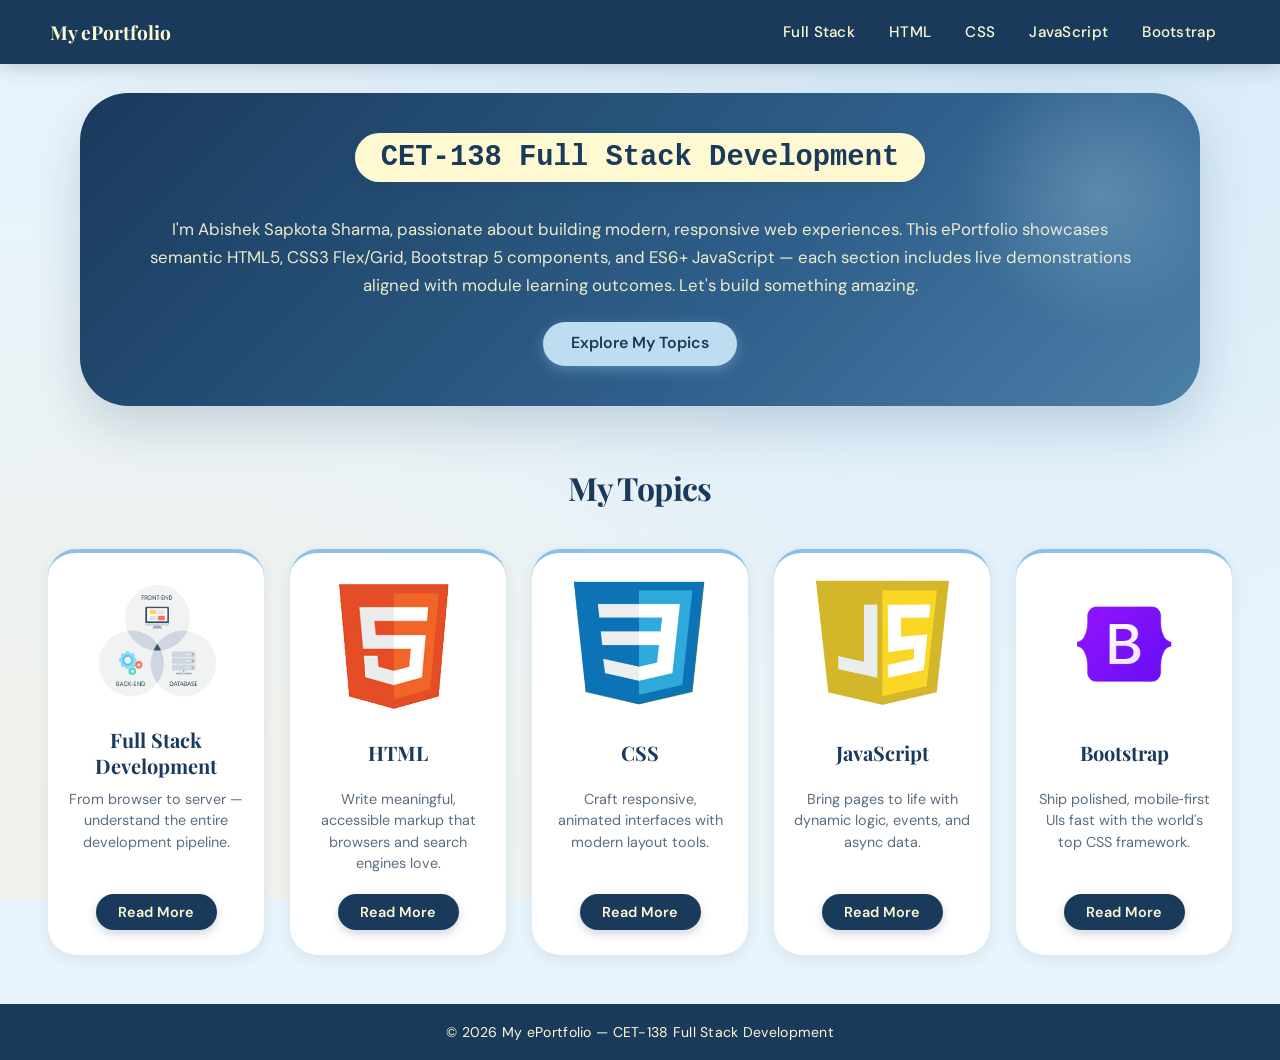
==== index.html @ 84d8e191 "minor fixes" ====
<!DOCTYPE html>
<html lang="en">
<head>
    <meta charset="UTF-8">
    <meta name="viewport" content="width=device-width, initial-scale=1.0">
    <title>ePortfolio | Web Development</title>
    <link rel="stylesheet" href="style.css">
</head>
<body>

<nav class="main-nav">
    <div class="nav-container">
        <div class="nav-logo"><a href="index.html">My ePortfolio</a></div>
        <ul class="nav-ul">
            <li><a href="fsd.html">Full Stack</a></li>
            <li><a href="html.html">HTML</a></li>
            <li><a href="css.html">CSS</a></li>
            <li><a href="JS.html">JavaScript</a></li>
            <li><a href="bootstrap.html">Bootstrap</a></li>
        </ul>
    </div>
</nav>
<div class="intro_container">
  <div class="intro-content">
    <div class="intro-text">
      <div class="intro_heading_container">
        <span class="p_head">CET-138 Full Stack Development</span>
      </div>
      <p class="intro-description">
       I'm Abishek Sapkota Sharma, passionate about building modern, responsive web experiences. This ePortfolio showcases semantic HTML5, CSS3 Flex/Grid, Bootstrap 5 components, and ES6+ JavaScript — each section includes live demonstrations aligned with module learning outcomes. Let's build something amazing.
      </p>
      <div class="center-button">
        <div class="work-button"><a href="#topics">Explore My Topics</a></div>
      </div>
    </div>
  </div>
</div>
<div id="topics"></div>
<h2 class="works">My Topics</h2>

<div class="card-container">
    <div class="i_card reveal">
        <img src="img/fds.png" alt="FSD">
        <h3>Full Stack Development</h3>
        <p>From browser to server — understand the entire development pipeline.</p>
        <a href="fsd.html" class="read-btn">Read More</a>
    </div>
    <div class="i_card reveal">
        <img src="img/html.png" alt="HTML">
        <h3>HTML</h3>
        <p>Write meaningful, accessible markup that browsers and search engines love.</p>
        <a href="html.html" class="read-btn">Read More</a>
    </div>
    <div class="i_card reveal">
        <img src="img/css.png" alt="CSS">
        <h3>CSS</h3>
        <p>Craft responsive, animated interfaces with modern layout tools.</p>
        <a href="css.html" class="read-btn">Read More</a>
    </div>
    <div class="i_card reveal">
        <img src="img/js.png" alt="JavaScript">
        <h3>JavaScript</h3>
        <p>Bring pages to life with dynamic logic, events, and async data.</p>
        <a href="JS.html" class="read-btn">Read More</a>
    </div>
    <div class="i_card reveal">
        <img src="img/bootstrap.png" alt="Bootstrap">
        <h3>Bootstrap</h3>
        <p>Ship polished, mobile‑first UIs fast with the world's top CSS framework.</p>
        <a href="bootstrap.html" class="read-btn">Read More</a>
    </div>
</div>

<div class="footer">
    <p>&copy; 2026 My ePortfolio &mdash; CET-138 Full Stack Development</p>
</div>

<script>
    const reveals = document.querySelectorAll('.reveal');
    const observer = new IntersectionObserver((entries, obs) => {
        entries.forEach(entry => {
            if (entry.isIntersecting) {
                entry.target.classList.add('visible');
                obs.unobserve(entry.target);
            }
        });
    }, { threshold: 0.15 });
    reveals.forEach(el => observer.observe(el));
</script>
</body>
</html>
---- style.css ----
@import url('https://fonts.googleapis.com/css2?family=Playfair+Display:wght@500;700;900&family=DM+Sans:wght@300;400;500;600&display=swap');

:root {
  --c-lemon:    #FFF9D2;
  --c-peach:    #FFEBCC;
  --c-skylight: #BFDDF0;
  --c-sky:      #8CC0EB;
  --c-navy:     #1a3a5c;
  --c-ink:      #2b3a4a;
  --c-muted:    #5a6e80;
  --c-white:    #ffffff;

  --nav-bg:     #1a3a5c;
  --nav-text:   #FFF9D2;
  --nav-hover:  #8CC0EB;
  --nav-active: #FFEBCC;

  --body-bg:    #e8f4fc;
  --card-bg:    #ffffff;
  --border-col: #8CC0EB;

  --radius-xl:  40px;
  --radius-lg:  24px;
  --radius-md:  14px;
  --shadow-sm:  0 4px 14px rgba(26,58,92,0.09);
  --shadow-md:  0 10px 28px rgba(26,58,92,0.13);
  --shadow-lg:  0 20px 50px rgba(26,58,92,0.18);
}

/* reseting the presets */
*, *::before, *::after {
  margin: 0; padding: 0; box-sizing: border-box;
}
html { scroll-behavior: smooth; }

body {
  padding-top: 64px;
  background-color: var(--body-bg);
  background-image:
    radial-gradient(ellipse at 80% 10%, rgba(191,221,240,0.45) 0%, transparent 55%),
    radial-gradient(ellipse at 10% 90%, rgba(255,235,204,0.4) 0%, transparent 55%);
  background-attachment: fixed;
  font-family: 'DM Sans', sans-serif;
  color: var(--c-ink);
}

/* navigations bar  */
.main-nav {
  background-color: var(--nav-bg);
  padding: 0 50px;
  display: flex;
  position: fixed;
  top: 0; left: 0;
  height: 64px;
  width: 100%;
  z-index: 1000;
  box-shadow: 0 2px 20px rgba(26,58,92,0.25);
  align-items: center;
}

.main-nav .nav-container {
  display: flex;
  align-items: center;
  justify-content: space-between;
  flex-wrap: wrap;
  width: 100%;
  gap: 1rem;
}

.main-nav .nav-ul {
  display: flex;
  list-style: none;
  gap: 6px;
  margin: 0;
  padding: 0;
  margin-left: auto;
}

.main-nav .nav-ul a,
.main-nav .nav-logo a {
  color: var(--nav-text);
  text-decoration: none;
  font-family: 'DM Sans', sans-serif;
  font-size: 0.95rem;
  font-weight: 500;
  letter-spacing: 0.02em;
  transition: all 0.2s ease;
  display: inline-block;
  padding: 6px 14px;
  background: transparent;
  border: none;
  border-radius: 30px;
  line-height: normal;
  margin: 0;
}

.main-nav .nav-ul a:hover {
  color: var(--nav-hover);
  background: rgba(140,192,235,0.15);
}

.main-nav .nav-logo a {
  font-family: 'Playfair Display', serif;
  font-size: 1.2rem;
  font-weight: 700;
  padding: 0;
  letter-spacing: 0;
}

.main-nav .nav-logo a:hover {
  color: var(--nav-active);
  background: transparent;
}

.main-nav .nav-ul a.active {
  color: var(--nav-active);
  background: rgba(255,235,204,0.15);
  border-bottom: 2px solid var(--nav-active);
  border-radius: 0;
  padding-bottom: 4px;
}

/* INTRO CONTAINER for index.html  */
.intro_container {
  background: linear-gradient(135deg, #1a3a5c 0%, #2e5f8a 60%, #4a7fa8 100%);
  min-height: auto;
  margin: 1.8rem 5rem;
  border-radius: 48px;
  padding: 2.5rem 3rem;
  box-shadow: var(--shadow-lg);
  transition: box-shadow 0.3s ease;
  position: relative;
  overflow: hidden;
}

.intro_container::before {
  content: '';
  position: absolute;
  top: -40px; right: -40px;
  width: 280px; height: 280px;
  background: radial-gradient(circle, rgba(191,221,240,0.25) 0%, transparent 70%);
  pointer-events: none;
}

.intro_container:hover {
  box-shadow: 0 24px 60px rgba(26,58,92,0.35);
}

.intro-content {
  display: flex;
  align-items: center;
  gap: 3rem;
  flex-wrap: wrap;
  justify-content: space-between;
}

.intro-text {
  min-width: 220px;
}




.intro_heading_container {
  display: flex;
  justify-content: center;
  align-items: center;
  margin-bottom: 1.25rem;
}

.p_head {
  background: var(--c-lemon);
  padding: 0.5rem 1.6rem;
  border-radius: 60px;
  font-size: 1.8rem;
  font-family: 'Courier New', Courier, monospace;
  font-weight: 700;
  color: var(--c-navy);
  display: inline-block;
  letter-spacing: 0;
  box-shadow: 0 4px 12px rgba(26,58,92,0.12);
}

.intro-description {
  font-size: 1.05rem;
  line-height: 1.65;
  color: rgba(255,249,210,0.92);
  margin-top: 0.75rem;
  font-weight: 400;
  padding: 0.9rem 1.2rem;
  text-align: center;
}

/*  WORK BUTTON  */
.center-button {
  display: flex;
  justify-content: center;
  align-items: center;
  margin-top: 0.5rem;
}

.work-button {
  background: var(--c-skylight);
  text-decoration: none;
  height: 44px;
  border-radius: 90px;
  cursor: pointer;
  font-weight: 600;
  padding: 10px 28px;
  transition: all 0.25s ease;
  box-shadow: 0 4px 14px rgba(140,192,235,0.4);
}

.work-button a {
  text-decoration: none;
  color: var(--c-navy);
  font-weight: 600;
}

.work-button:hover {
  transform: translateY(-3px) scale(1.03);
  box-shadow: 0 12px 28px rgba(140,192,235,0.55);
  background: var(--c-sky);
}

/* ── SECTION TITLES ─────────────────────────────────────── */
.works {
  padding: 2rem 0 0.5rem;
  font-family: 'Playfair Display', serif;
  font-size: 2rem;
  font-weight: 700;
  text-align: center;
  color: var(--c-navy);
  letter-spacing: -0.02em;
}

/* ── CARDS (index.html) ──────────────────────────────────── */
.card-container {
  display: flex;
  flex-wrap: nowrap;
  gap: 1.6rem;
  padding: 2rem 3rem 3rem;
  justify-content: center;
  overflow-x: auto;
}

.i_card {
  background: var(--c-white);
  border-radius: 28px;
  padding: 1.6rem 1.2rem;
  text-align: center;
  transition: all 0.3s ease;
  box-shadow: var(--shadow-sm);
  display: flex;
  flex-direction: column;
  flex: 1 1 0;
  min-width: 200px;
  max-width: 250px;
  border-top: 4px solid var(--c-sky);
}

.i_card:hover {
  box-shadow: var(--shadow-lg);
  transform: translateY(-8px) scale(1.02);
  cursor: pointer;
  border-top-color: var(--c-navy);
}

.i_card img {
  width: 160px;
  height: 130px;
  object-fit: contain;
  margin: 0 auto 1rem auto;
  display: block;
}

.i_card h3 {
  font-family: 'Playfair Display', serif;
  font-size: 1.25rem;
  font-weight: 700;
  margin: 0 0 0.5rem 0;
  line-height: 1.3;
  height: 3.5rem;
  display: flex;
  align-items: center;
  justify-content: center;
  color: var(--c-navy);
  text-align: center;
}

.i_card p {
  font-size: 0.9rem;
  color: var(--c-muted);
  margin-bottom: 1.2rem;
  flex: 1;
  line-height: 1.5;
}

.read-btn {
  display: inline-block;
  margin-top: auto;
  padding: 0.55rem 1.4rem;
  background: var(--c-navy);
  color: var(--c-lemon);
  text-decoration: none;
  border-radius: 40px;
  font-weight: 600;
  font-size: 0.9rem;
  align-self: center;
  transition: all 0.2s;
  box-shadow: 0 4px 10px rgba(26,58,92,0.2);
}

.read-btn:hover {
  background: var(--c-sky);
  color: var(--c-navy);
  transform: scale(0.97);
}

/* ── MAIN BODY LAYOUT ───────────────────────────────────── */
.mainbody {
  max-width: 96%;
  margin: 0 auto;
  padding: 0 1rem;
}

.paragraph {
  scroll-margin-top: 80px;
  width: 98%;
  margin: 1.8rem auto;
}

.boarder {
  border: 2px solid var(--c-skylight);
  border-radius: var(--radius-xl);
  padding: 3rem;
  background-color: var(--c-white);
  box-shadow: var(--shadow-sm);
  width: 100%;
  transition: box-shadow 0.3s ease, transform 0.3s ease;
}

.boarder:hover {
  box-shadow: var(--shadow-md);
  transform: translateY(-3px);
}

/* ── SECTION LAYOUTS ────────────────────────────────────── */
.section {
  display: grid;
  grid-template-columns: 60% 40%;
  column-gap: 2rem;
  align-items: center;
  padding: 2rem 0;
}

.section.no-image-section {
  display: block;
  padding: 0;
}

.section.no-image-section .section-content {
  max-width: 100%;
  margin-top: 1rem;
}

.p_section-heading {
  grid-column: 1;
  grid-row: 1;
  font-family: 'Playfair Display', serif;
  font-weight: 700;
  margin-bottom: 0.6rem;
  line-height: 1.2;
  color: var(--c-navy);
  text-align: center;
}

.p_section-content {
  grid-column: 1;
  grid-row: 2;
  max-width: 560px;
  font-size: 1.02rem;
  line-height: 1.75;
  color: var(--c-muted);
  text-align: center;
}

.section-heading {
  grid-column: 1;
  grid-row: 1;
  font-family: 'Playfair Display', serif;
  font-weight: 700;
  font-size: 1.5rem;
  margin-bottom: 0.6rem;
  line-height: 1.25;
  color: var(--c-navy);
}

.section-content {
  grid-column: 1;
  grid-row: 2;
  max-width: 560px;
  font-size: 1rem;
  line-height: 1.7;
  color: var(--c-ink);
}

.section-image {
  grid-column: 2;
  grid-row: 1 / span 2;
  display: flex;
  justify-content: flex-start;
  align-items: center;
}

.section-image img, .img_fsd {
  max-width: 90%;
  height: auto;
  border-radius: var(--radius-lg);
}


.section.no-image-section {
  display: block;
  padding: 0;
}

.section.no-image-section .section-content {
  max-width: 100%;
  margin-top: 1rem;
}

.align_center { 
  text-align: center; 
}

/* ── UTILITY / SECTION COMPONENTS ──────────────────────── */
.double-description {
  background: var(--c-lemon);
  padding: 0.8rem 1.1rem;
  border-radius: var(--radius-md);
  margin-top: 0.9rem;
  border-left: 4px solid var(--c-sky);
  font-size: 0.93rem;
  color: var(--c-navy);
  line-height: 1.5;
}

.highlight-text {
  background: var(--c-lemon);
  padding: 0.8rem 1.2rem;
  border-radius: 20px;
  font-weight: 500;
  color: var(--c-navy);
  margin: 0.8rem 0;
  border-left: 4px solid var(--c-sky);
}

.topic-badge {
  display: inline-block;
  background: var(--c-skylight);
  padding: 0.2rem 0.8rem;
  border-radius: 30px;
  font-size: 0.85rem;
  font-weight: 600;
  color: var(--c-navy);
  margin-right: 0.6rem;
  margin-bottom: 0.5rem;
}

.stack-grid {
  display: flex;
  flex-wrap: wrap;
  gap: 1rem;
  margin: 1.2rem 0 0.8rem;
}

.stack-item {
  background: var(--c-peach);
  border-radius: 40px;
  padding: 0.5rem 1.2rem;
  font-weight: 600;
  font-size: 0.9rem;
  color: var(--c-navy);
  box-shadow: 0 1px 4px rgba(26,58,92,0.1);
}

.two-col-feature {
  display: grid;
  grid-template-columns: 1fr 1fr;
  gap: 1.5rem;
  margin: 1.2rem 0 0.4rem;
}

.feature-card {
  background: var(--c-lemon);
  padding: 1rem 1.2rem;
  border-radius: var(--radius-lg);
  border-left: 5px solid var(--c-sky);
}

.feature-title {
  color: var(--c-navy);
  font-size: 1.1rem;
  font-family: 'Playfair Display', serif;
  margin-bottom: 0.5rem;
}

.feature-list {
  margin: 0.4rem 0 0 1rem;
  font-size: 0.9rem;
  color: var(--c-ink);
}

.feature-list li { margin: 0.4rem 0; }

.section-subhead {
  font-family: 'Playfair Display', serif;
  font-size: 1.3rem;
  font-weight: 700;
  color: var(--c-navy);
  margin-top: 0.5rem;
  margin-bottom: 0.75rem;
}

.subheading-text {
  font-size: 1rem;
  color: var(--c-muted);
  margin-bottom: 0.3rem;
}

.desc-icon {
  font-size: 2rem;
  display: inline-block;
  margin-right: 0.5rem;
  vertical-align: middle;
}

.steps-container {
  display: flex;
  flex-wrap: wrap;
  justify-content: space-between;
  gap: 1rem;
  margin: 1.5rem 0 0.5rem;
}

.step-card {
  flex: 1;
  min-width: 180px;
  background: var(--c-lemon);
  border-radius: var(--radius-lg);
  padding: 1.2rem;
  border-top: 3px solid var(--c-sky);
  transition: transform 0.2s, box-shadow 0.2s;
}

.step-card:hover {
  transform: translateY(-4px);
  box-shadow: var(--shadow-sm);
}

.step-card h3 { color: var(--c-navy); font-size: 1rem; margin: 0.4rem 0; }
.step-card p  { font-size: 0.88rem; color: var(--c-muted); }
.step-icon    { font-size: 1.8rem; }

.rounded-shadow-img {
  border-radius: var(--radius-lg);
  box-shadow: var(--shadow-sm);
  background: var(--c-skylight);
  width: 100%;
  height: auto;
}

/* grid utilities */
.grid-col-1-row-1     { grid-column: 1; grid-row: 1; }
.grid-col-2-row-span2 { grid-column: 2; grid-row: 1 / span 2; }
.grid-col-1-row-2-full{ grid-column: 1; grid-row: 2; max-width: 100%; }
.heading-inline       { display: inline-block; margin-bottom: 0.2rem; }
.section-start        { align-items: start; }
.mt-small             { margin-top: 0.8rem; }
.center-text-margin   { text-align: center; margin-top: 1rem; font-size: 0.95rem; }

/* ── LISTS ──────────────────────────────────────────────── */
.boarder ul, .boarder .skill-list {
  margin: 1rem 0 0.5rem 1.5rem;
  padding-left: 0.25rem;
}

.boarder li {
  margin: 0.6rem 0;
  line-height: 1.5;
  font-size: 0.97rem;
  color: var(--c-ink);
}

/* ── CODE / LIVE DEMO ───────────────────────────────────── */
.code-snip {
  background: #1a3a5c;
  color: var(--c-lemon);
  padding: 0.85rem 1.1rem;
  border-radius: var(--radius-md);
  font-family: 'Courier New', Courier, monospace;
  font-size: 0.83rem;
  overflow-x: auto;
  white-space: pre-wrap;
  margin: 0.8rem 0;
  line-height: 1.5;
}

.live-output {
  padding: 1rem;
  background: #ffffff;
  margin: 1.2rem 0;
  border: 2px solid var(--c-skylight);
  border-radius: var(--radius-lg);
  overflow: hidden;
}

/* ── SIDE-BY-SIDE DEMO PANEL ────────────────────────────── */
.demo-panel {
  display: grid;
  grid-template-columns: 1fr 1fr;
  gap: 1.2rem;
  margin: 1.2rem 0 0.4rem;
  align-items: start;
}

.demo-panel .demo-panel-label {
  font-size: 0.75rem;
  font-weight: 700;
  letter-spacing: 0.1em;
  text-transform: uppercase;
  color: var(--c-muted);
  margin-bottom: 0.4rem;
}

.demo-panel .screenshot-img {
  margin: 0;
  width: 100%;
}

.demo-panel .live-output {
  margin: 0;
  min-height: 80px;
}

@media (max-width: 768px) {
  .demo-panel {
    grid-template-columns: 1fr;
  }
}

.live-output nav {
  position: static;
  background: transparent;
  padding: 0.5rem 0;
  display: block;
  width: auto;
  font-size: inherit;
  color: inherit;
  border: none;
  box-shadow: none;
  margin: 0;
}

.live-output header,
.live-output footer,
.live-output main,
.live-output article,
.live-output section {
  background: transparent;
  padding: 0;
  margin: 0;
  position: static;
}

.screenshot-img {
  border-radius: var(--radius-md);
  border: 2px solid var(--c-skylight);
  margin: 16px 0;
  padding: 8px;
  box-shadow: var(--shadow-sm);
  max-width: 100%;
  height: auto;
}

/* ── CSS PAGE DEMOS ─────────────────────────────────────── */
.demo-flex-row,
.demo-flex-col {
  display: flex;
  gap: 12px;
  background: var(--c-skylight);
  padding: 1rem;
  border-radius: 20px;
  margin: 0.8rem 0;
  flex-wrap: wrap;
}

.demo-flex-col { flex-direction: column; }

.demo-item {
  background: var(--c-navy);
  color: var(--c-lemon);
  padding: 0.8rem;
  border-radius: 12px;
  text-align: center;
  flex: 1;
  min-width: 60px;
  font-weight: 600;
}

.demo-grid {
  display: grid;
  grid-template-columns: repeat(2, 1fr);
  gap: 12px;
  background: var(--c-skylight);
  padding: 1rem;
  border-radius: 20px;
  margin: 0.8rem 0;
}

.grid-cell {
  background: var(--c-sky);
  color: var(--c-navy);
  padding: 1rem;
  border-radius: 12px;
  text-align: center;
  font-weight: 700;
}

.animate-btn {
  background: var(--c-navy);
  color: var(--c-lemon);
  border: none;
  padding: 10px 22px;
  border-radius: 40px;
  cursor: pointer;
  transition: transform 0.2s, background 0.2s;
  font-weight: bold;
  margin: 0.5rem 0;
  font-family: 'DM Sans', sans-serif;
}

.animate-btn:hover {
  transform: scale(1.05);
  background: var(--c-sky);
  color: var(--c-navy);
}

.pulse {
  width: 60px;
  height: 60px;
  background: var(--c-sky);
  border-radius: 50%;
  animation: pulseGlow 1.2s infinite ease-in-out;
  margin: 0.5rem 0;
}

@keyframes pulseGlow {
  0%   { transform: scale(0.95); opacity: 0.7; }
  50%  { transform: scale(1.1);  opacity: 1;   background: var(--c-navy); }
  100% { transform: scale(0.95); opacity: 0.7; }
}

.boxmodel-viz {
  background: var(--c-lemon);
  border-radius: 20px;
  padding: 1rem;
  margin: 0.8rem 0;
  font-size: 0.85rem;
}

.margin-area  { background: var(--c-peach);    padding: 12px; border-radius: 12px; }
.border-area  { background: var(--c-sky);       padding: 10px; border-radius: 8px; }
.padding-area { background: var(--c-skylight);  padding: 10px; border-radius: 6px; }
.content-area { background: var(--c-navy); color: var(--c-lemon); padding: 12px; text-align: center; border-radius: 4px; }

.theme-demo {
  background: var(--demo-bg, var(--c-lemon));
  color: var(--demo-text, var(--c-navy));
  padding: 1rem;
  border-radius: 20px;
  margin-top: 0.8rem;
  transition: all 0.2s;
  border: 1px solid var(--c-skylight);
}

.responsive-card-demo {
  background: var(--c-peach);
  border-radius: 18px;
  padding: 1rem;
  margin: 0.5rem 0;
}

.responsive-card-flex {
  display: flex;
  flex-wrap: wrap;
  gap: 1rem;
  margin-top: 0.6rem;
}

.responsive-card {
  background: white;
  border-radius: 14px;
  padding: 1rem;
  flex: 1;
  min-width: 150px;
  box-shadow: var(--shadow-sm);
  border-top: 3px solid var(--c-sky);
}

/* ── HR ─────────────────────────────────────────────────── */
hr {
  margin: 1rem 0;
  border: 0;
  height: 1px;
  background: linear-gradient(90deg, var(--c-skylight), transparent);
}

/* ── REVEAL ANIMATION ───────────────────────────────────── */
.reveal {
  opacity: 0;
  transform: translateY(20px);
  transition: opacity 0.75s ease, transform 0.75s ease;
  will-change: transform, opacity;
}

.reveal.visible {
  opacity: 1;
  transform: translateY(0);
}

/* ── FOOTER ─────────────────────────────────────────────── */
.footer {
  background: var(--c-navy);
  color: var(--c-lemon);
  text-align: center;
  padding: 1.2rem;
  font-size: 0.88rem;
  letter-spacing: 0.02em;
}

/* ── RESPONSIVE ─────────────────────────────────────────── */
@media (max-width: 1100px) {
  .card-container { flex-wrap: wrap; justify-content: center; }
  .i_card { flex: 0 1 240px; }
  .screenshot-img { width: 100%; margin: 12px 0; }
}

@media (max-width: 768px) {
  body { padding-top: 60px; }

  .main-nav { padding: 0 1.2rem; height: auto; padding-top: 0.6rem; padding-bottom: 0.6rem; }
  .main-nav .nav-container { flex-direction: column; align-items: center; text-align: center; gap: 0.5rem; }
  .main-nav .nav-ul { justify-content: center; flex-wrap: wrap; margin-left: 0; }

  .intro_container { margin: 1rem 1.2rem; border-radius: 32px; padding: 1.5rem 1.5rem; }
  .intro-content   { flex-direction: column; gap: 1.5rem; }
  .p_head          { font-size: 1.4rem; }

  .card-container  { padding: 1rem 1.2rem; gap: 1.2rem; }

  .section {
    display: flex;
    flex-direction: column;
  }
  .section-image { order: 1; }
  .p_section-heading, .section-heading { order: 2; }
  .p_section-content, .section-content { order: 3; max-width: 100%; }

  .boarder { padding: 1.5rem; border-radius: 28px; }
  .mainbody { padding: 0 0.5rem; }
  .two-col-feature { grid-template-columns: 1fr; gap: 1rem; }
  .steps-container { flex-direction: column; }
  .screenshot-img  { width: 100%; margin: 8px 0; }
}

@media (max-width: 480px) {
  .i_card { min-width: 160px; }
  .works  { font-size: 1.6rem; }
}
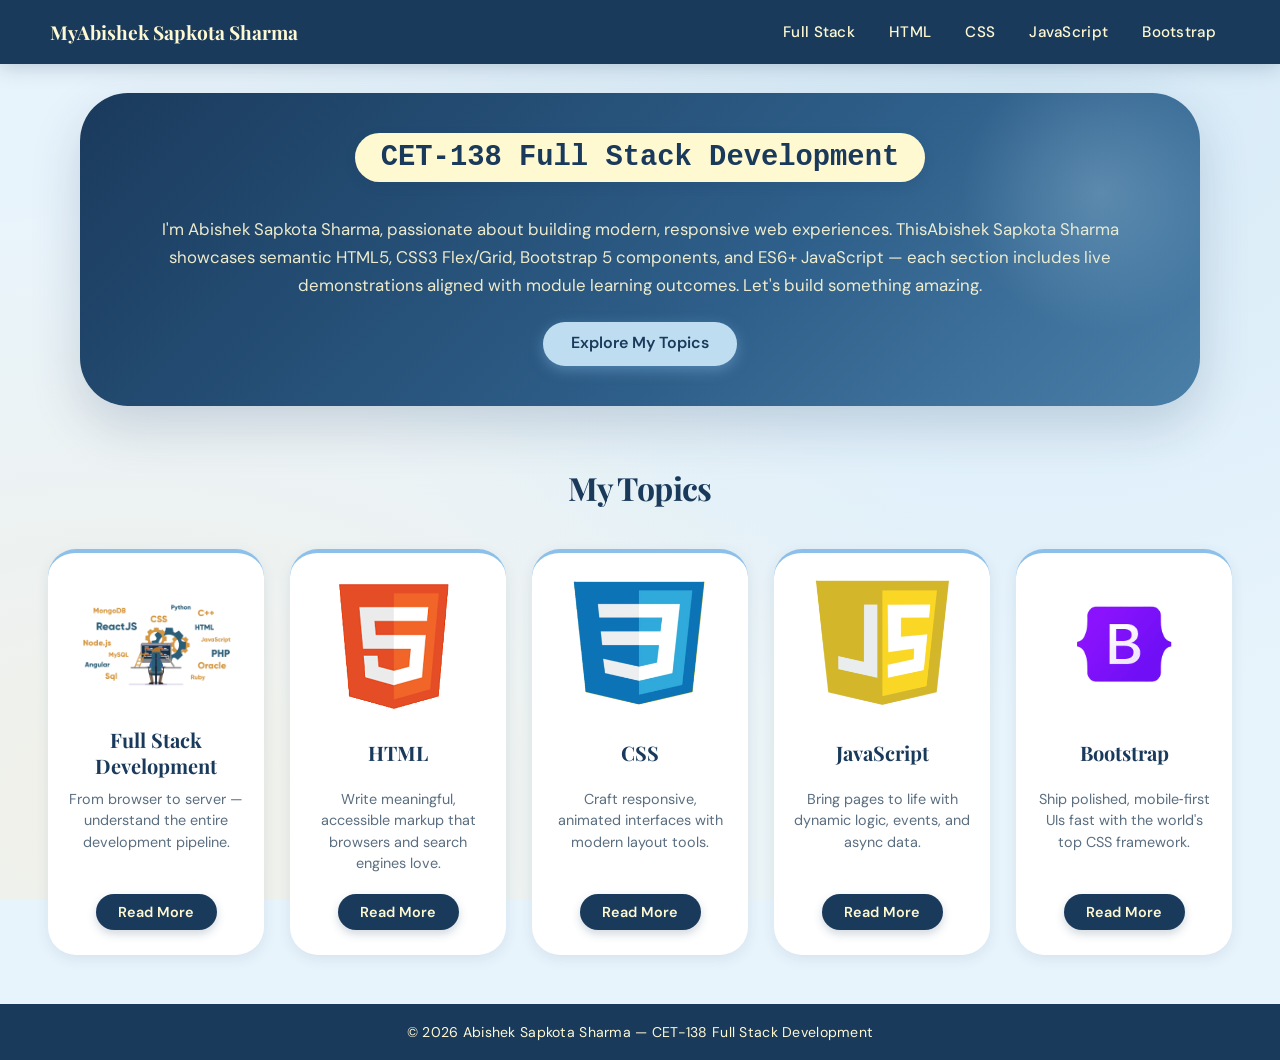
==== commit 8cb8f068: "minor fixes" ====
--- a/index.html
+++ b/index.html
@@ -10,7 +10,7 @@
 
 <nav class="main-nav">
     <div class="nav-container">
-        <div class="nav-logo"><a href="index.html">My ePortfolio</a></div>
+        <div class="nav-logo"><a href="index.html">MyAbishek Sapkota Sharma</a></div>
         <ul class="nav-ul">
             <li><a href="fsd.html">Full Stack</a></li>
             <li><a href="html.html">HTML</a></li>
@@ -27,7 +27,7 @@
         <span class="p_head">CET-138 Full Stack Development</span>
       </div>
       <p class="intro-description">
-       I'm Abishek Sapkota Sharma, passionate about building modern, responsive web experiences. This ePortfolio showcases semantic HTML5, CSS3 Flex/Grid, Bootstrap 5 components, and ES6+ JavaScript — each section includes live demonstrations aligned with module learning outcomes. Let's build something amazing.
+       I'm Abishek Sapkota Sharma, passionate about building modern, responsive web experiences. ThisAbishek Sapkota Sharma showcases semantic HTML5, CSS3 Flex/Grid, Bootstrap 5 components, and ES6+ JavaScript — each section includes live demonstrations aligned with module learning outcomes. Let's build something amazing.
       </p>
       <div class="center-button">
         <div class="work-button"><a href="#topics">Explore My Topics</a></div>
@@ -46,25 +46,25 @@
         <a href="fsd.html" class="read-btn">Read More</a>
     </div>
     <div class="i_card reveal">
-        <img src="img/html.png" alt="HTML">
+        <img src="img/html/html.png" alt="HTML">
         <h3>HTML</h3>
         <p>Write meaningful, accessible markup that browsers and search engines love.</p>
         <a href="html.html" class="read-btn">Read More</a>
     </div>
     <div class="i_card reveal">
-        <img src="img/css.png" alt="CSS">
+        <img src="img/css/css.png" alt="CSS">
         <h3>CSS</h3>
         <p>Craft responsive, animated interfaces with modern layout tools.</p>
         <a href="css.html" class="read-btn">Read More</a>
     </div>
     <div class="i_card reveal">
-        <img src="img/js.png" alt="JavaScript">
+        <img src="img/js/js.png" alt="JavaScript">
         <h3>JavaScript</h3>
         <p>Bring pages to life with dynamic logic, events, and async data.</p>
         <a href="JS.html" class="read-btn">Read More</a>
     </div>
     <div class="i_card reveal">
-        <img src="img/bootstrap.png" alt="Bootstrap">
+        <img src="img/bootstrap/bootstrap.png" alt="Bootstrap">
         <h3>Bootstrap</h3>
         <p>Ship polished, mobile‑first UIs fast with the world's top CSS framework.</p>
         <a href="bootstrap.html" class="read-btn">Read More</a>
@@ -72,7 +72,7 @@
 </div>
 
 <div class="footer">
-    <p>&copy; 2026 My ePortfolio &mdash; CET-138 Full Stack Development</p>
+    <p>&copy; 2026 Abishek Sapkota Sharma &mdash; CET-138 Full Stack Development</p>
 </div>
 
 <script>
--- a/style.css
+++ b/style.css
@@ -621,7 +621,6 @@
 /* ── SIDE-BY-SIDE DEMO PANEL ────────────────────────────── */
 .demo-panel {
   display: grid;
-  grid-template-columns: 1fr 1fr;
   gap: 1.2rem;
   margin: 1.2rem 0 0.4rem;
   align-items: start;
@@ -646,11 +645,6 @@
   min-height: 80px;
 }
 
-@media (max-width: 768px) {
-  .demo-panel {
-    grid-template-columns: 1fr;
-  }
-}
 
 .live-output nav {
   position: static;
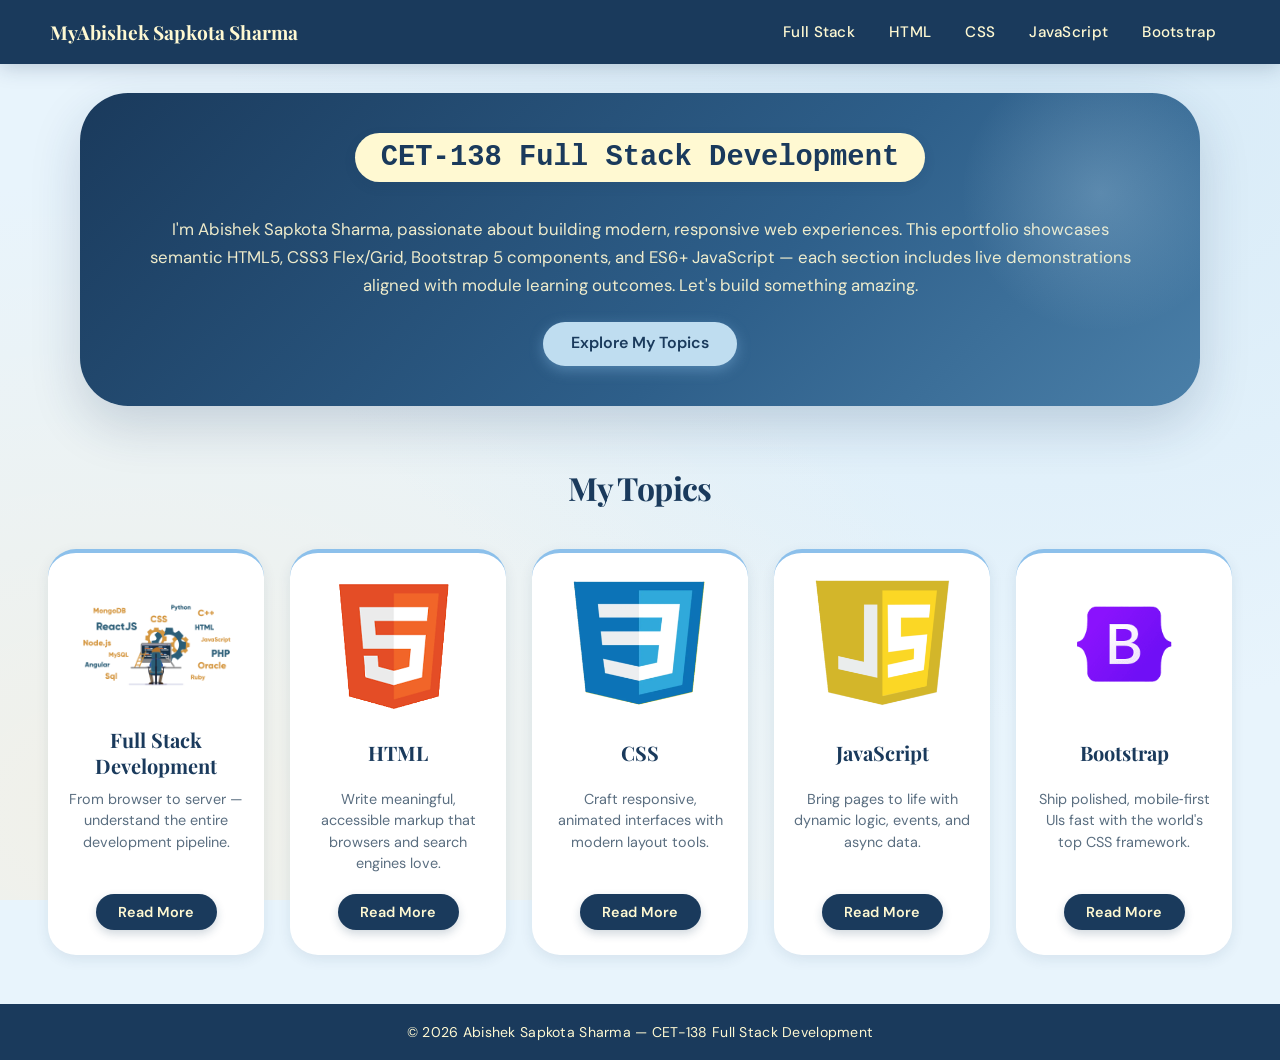
==== commit 746f6acc: "minor fixes" ====
--- a/index.html
+++ b/index.html
@@ -27,7 +27,7 @@
         <span class="p_head">CET-138 Full Stack Development</span>
       </div>
       <p class="intro-description">
-       I'm Abishek Sapkota Sharma, passionate about building modern, responsive web experiences. ThisAbishek Sapkota Sharma showcases semantic HTML5, CSS3 Flex/Grid, Bootstrap 5 components, and ES6+ JavaScript — each section includes live demonstrations aligned with module learning outcomes. Let's build something amazing.
+       I'm Abishek Sapkota Sharma, passionate about building modern, responsive web experiences. This eportfolio showcases semantic HTML5, CSS3 Flex/Grid, Bootstrap 5 components, and ES6+ JavaScript — each section includes live demonstrations aligned with module learning outcomes. Let's build something amazing.
       </p>
       <div class="center-button">
         <div class="work-button"><a href="#topics">Explore My Topics</a></div>
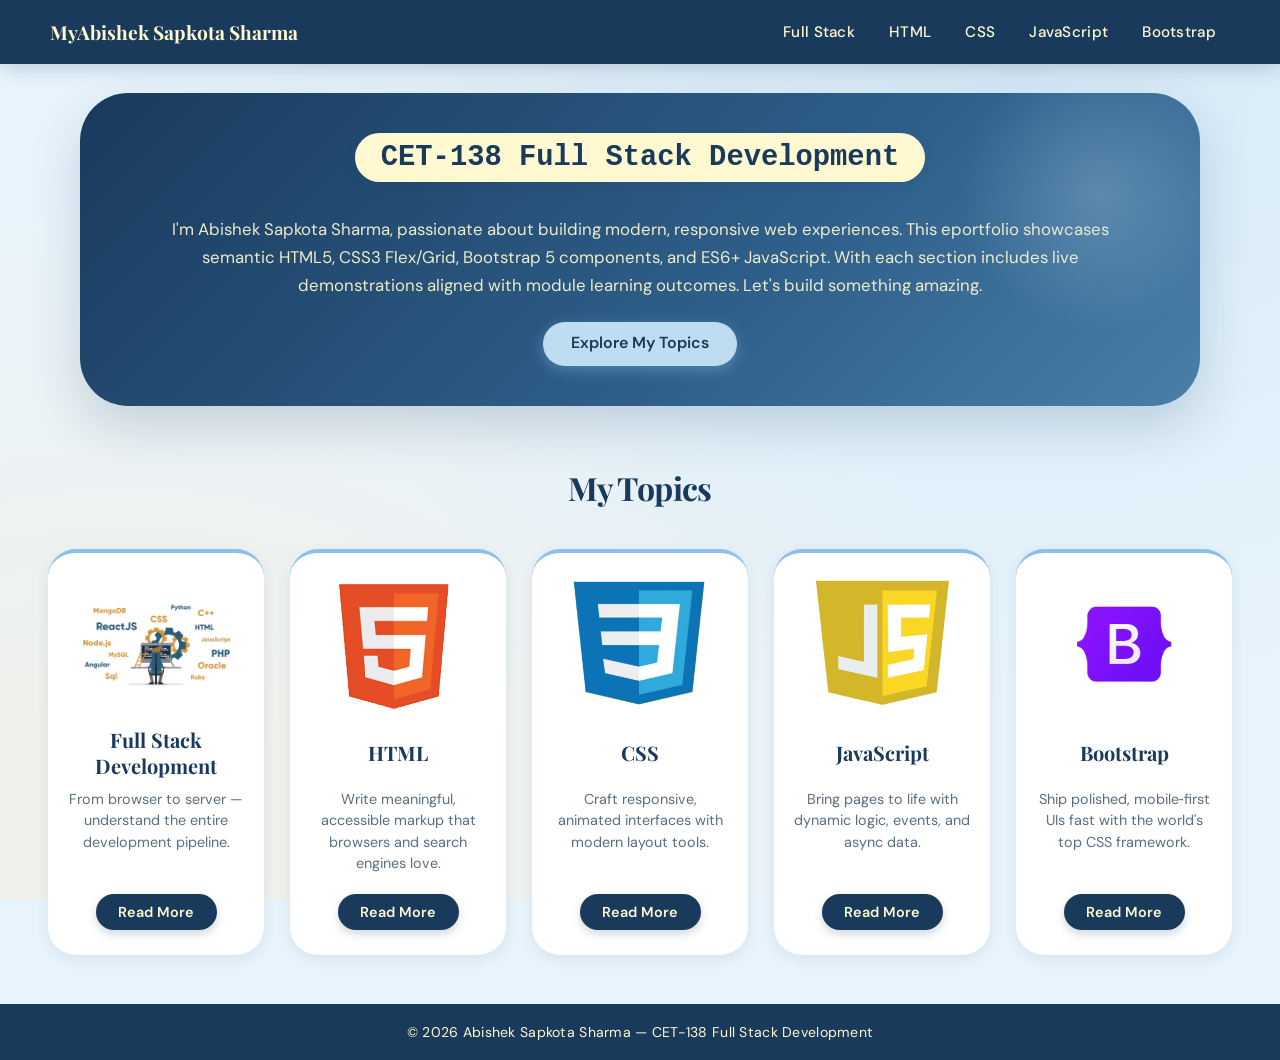
==== commit 87d96f16: "minor fixes" ====
--- a/index.html
+++ b/index.html
@@ -27,7 +27,7 @@
         <span class="p_head">CET-138 Full Stack Development</span>
       </div>
       <p class="intro-description">
-       I'm Abishek Sapkota Sharma, passionate about building modern, responsive web experiences. This eportfolio showcases semantic HTML5, CSS3 Flex/Grid, Bootstrap 5 components, and ES6+ JavaScript — each section includes live demonstrations aligned with module learning outcomes. Let's build something amazing.
+       I'm Abishek Sapkota Sharma, passionate about building modern, responsive web experiences. This eportfolio showcases semantic HTML5, CSS3 Flex/Grid, Bootstrap 5 components, and ES6+ JavaScript. With each section includes live demonstrations aligned with module learning outcomes. Let's build something amazing.
       </p>
       <div class="center-button">
         <div class="work-button"><a href="#topics">Explore My Topics</a></div>
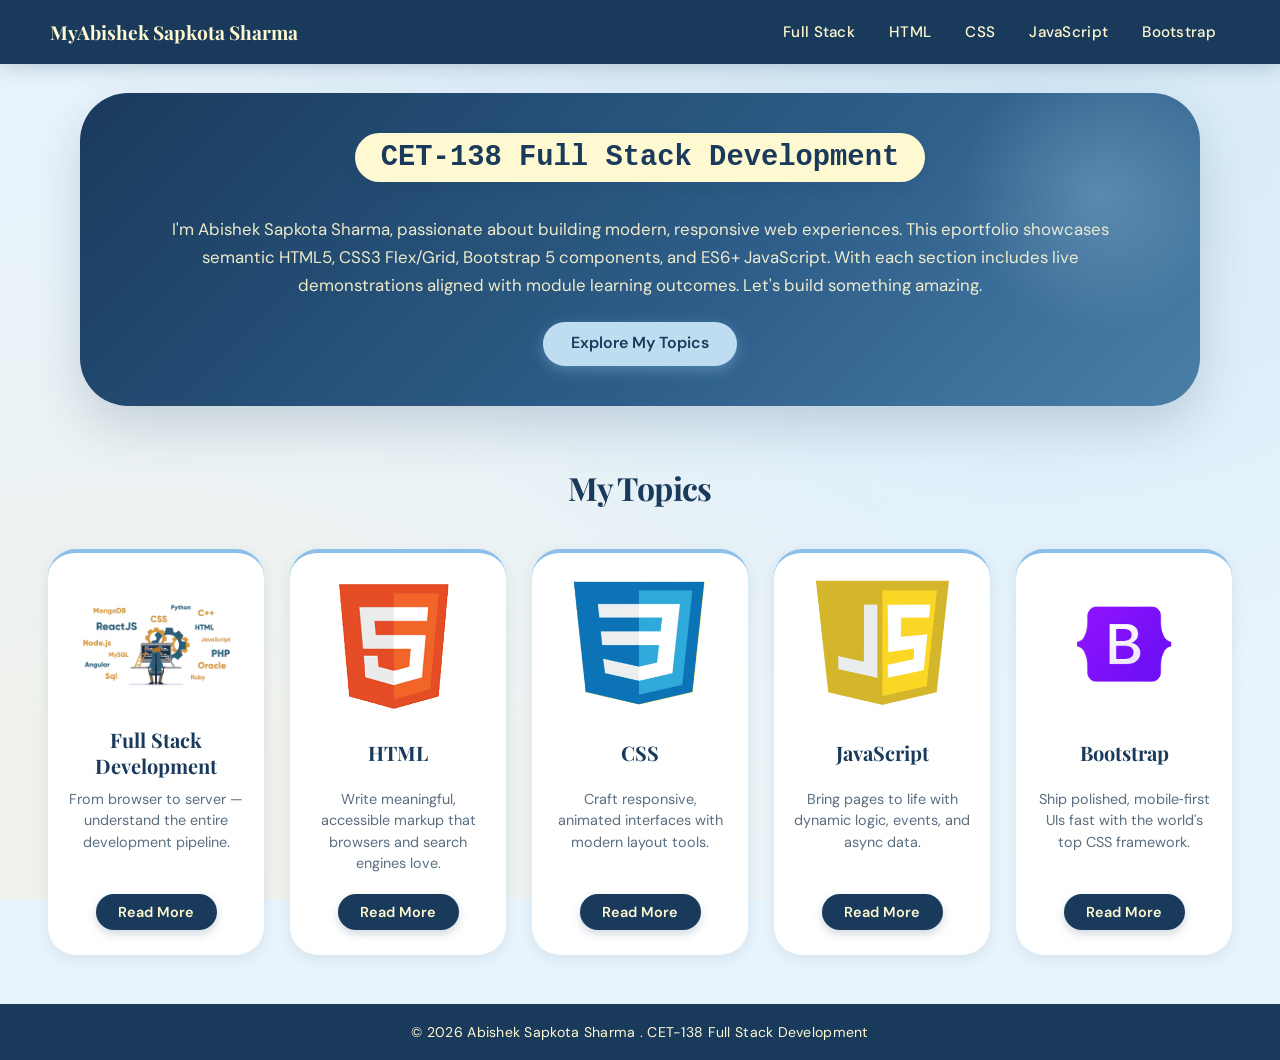
==== commit bc878e5f: "minor fixes" ====
--- a/index.html
+++ b/index.html
@@ -3,7 +3,7 @@
 <head>
     <meta charset="UTF-8">
     <meta name="viewport" content="width=device-width, initial-scale=1.0">
-    <title>ePortfolio | Web Development</title>
+    <title>ePortfolio | Full Stack Development</title>
     <link rel="stylesheet" href="style.css">
 </head>
 <body>
@@ -72,7 +72,7 @@
 </div>
 
 <div class="footer">
-    <p>&copy; 2026 Abishek Sapkota Sharma &mdash; CET-138 Full Stack Development</p>
+    <p>&copy; 2026 Abishek Sapkota Sharma . CET-138 Full Stack Development</p>
 </div>
 
 <script>
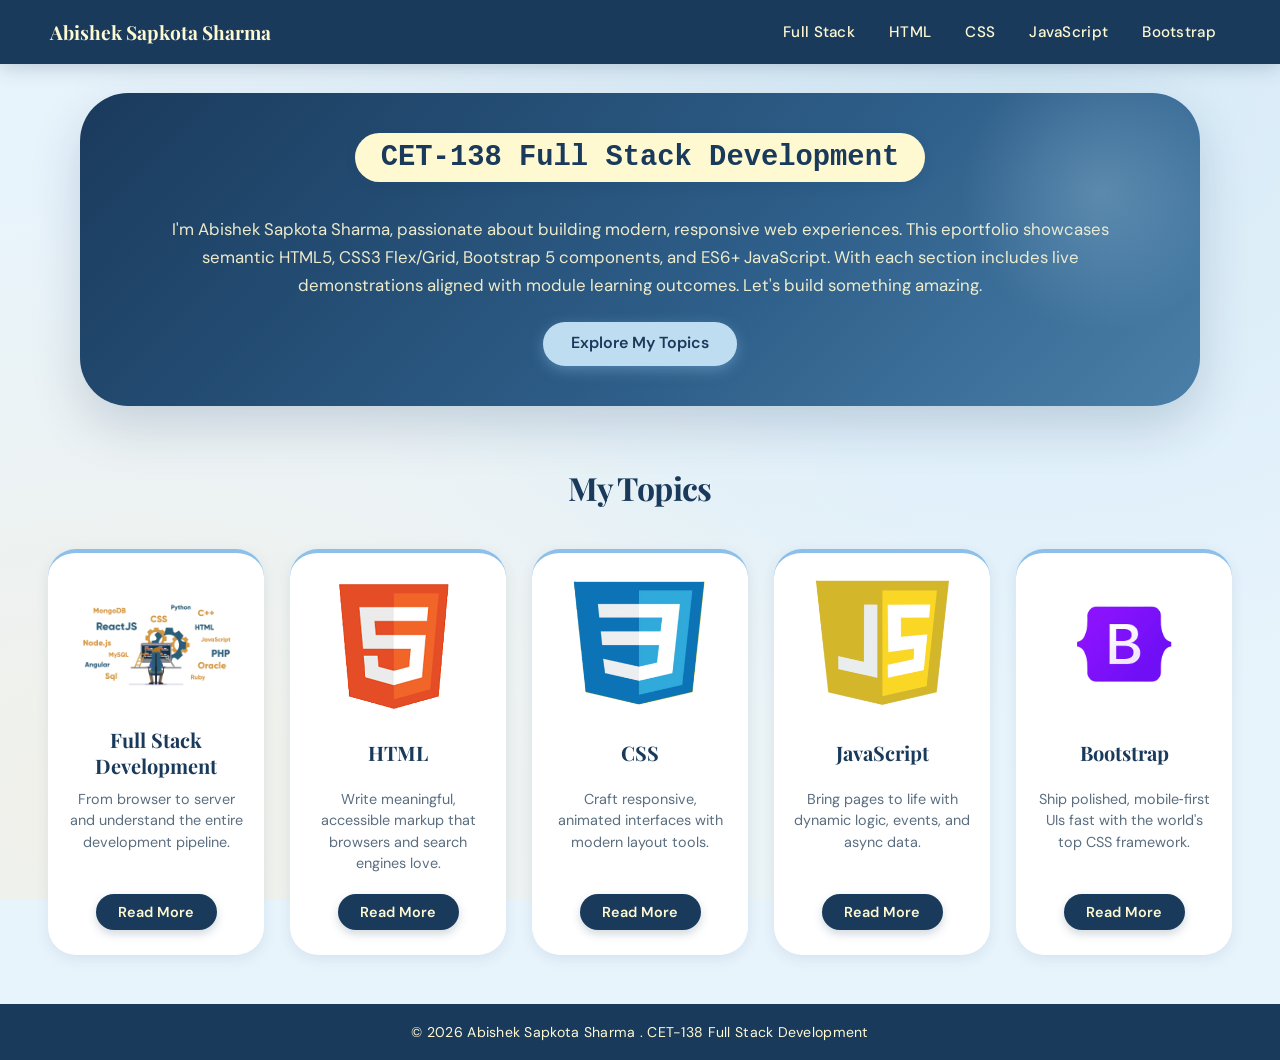
==== commit 9160fcde: "minor fixes" ====
--- a/index.html
+++ b/index.html
@@ -10,7 +10,7 @@
 
 <nav class="main-nav">
     <div class="nav-container">
-        <div class="nav-logo"><a href="index.html">MyAbishek Sapkota Sharma</a></div>
+        <div class="nav-logo"><a href="index.html">Abishek Sapkota Sharma</a></div>
         <ul class="nav-ul">
             <li><a href="fsd.html">Full Stack</a></li>
             <li><a href="html.html">HTML</a></li>
@@ -42,7 +42,7 @@
     <div class="i_card reveal">
         <img src="img/fds.png" alt="FSD">
         <h3>Full Stack Development</h3>
-        <p>From browser to server — understand the entire development pipeline.</p>
+        <p>From browser to server and understand the entire development pipeline.</p>
         <a href="fsd.html" class="read-btn">Read More</a>
     </div>
     <div class="i_card reveal">
--- a/style.css
+++ b/style.css
@@ -677,7 +677,7 @@
   padding: 8px;
   box-shadow: var(--shadow-sm);
   max-width: 100%;
-  height: auto;
+  height: 50%;
 }
 
 /* ── CSS PAGE DEMOS ─────────────────────────────────────── */
